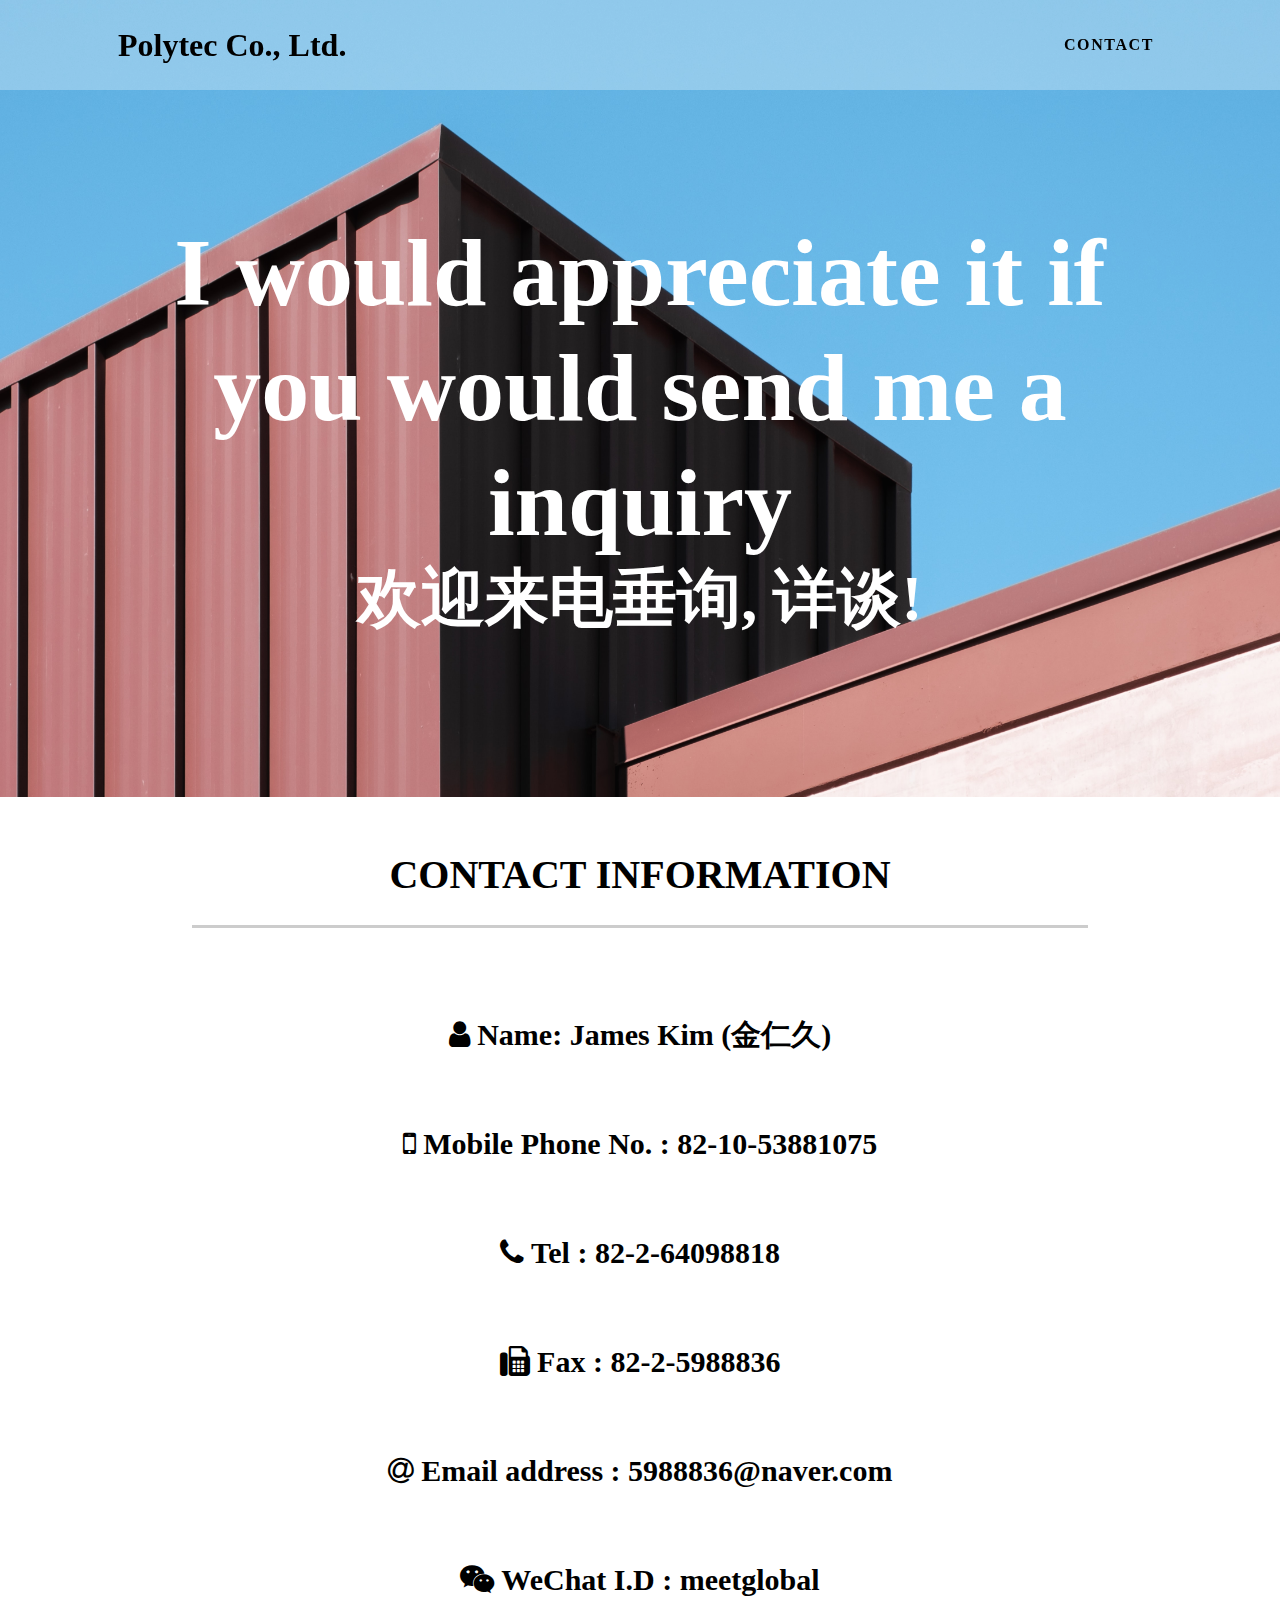
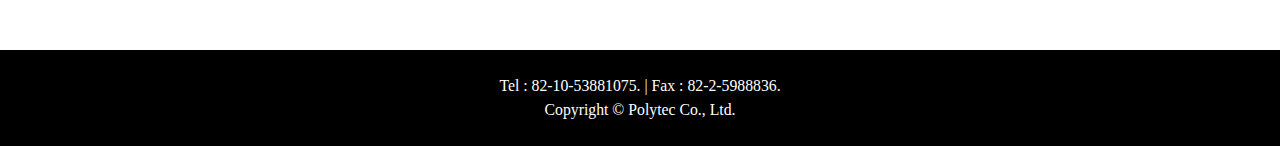
==== contact.html @ 610fff8f "Add files via upload" ====
<!DOCTYPE html>
<html lang="en">
    <head>
        <meta charset="utf-8" />
        <meta name="viewport" content="width=device-width, initial-scale=1, shrink-to-fit=no" />
        <meta name="description" content="" />
        <meta name="author" content="" />
        <title>Polytec Co., Ltd.</title>
        <link rel="icon" type="image/x-icon" href="images/favicon.ico" />
        <link href="css/styles.css" rel="stylesheet" />
        <link rel="stylesheet" href = "css/font-awesome.min.css">
    </head>








    <body id="page-top">
        <!-- Navigation-->
        <nav class="navbar navbar-expand-lg navbar-dark navbar-custom fixed-top">
            <div class="container px-5">
                <a class="navbar-brand" href="index.html">Polytec Co., Ltd.</a>
                <button class="navbar-toggler" type="button" data-bs-toggle="collapse" data-bs-target="#navbarResponsive" aria-controls="navbarResponsive" aria-expanded="false" aria-label="Toggle navigation"><span class="navbar-toggler-icon"></span></button>

                <div class="collapse navbar-collapse" id="navbarResponsive">
                    <ul class="navbar-nav ms-auto">
                        <li class="nav-item"><a class="nav-link" href="#!">Contact</a></li>
                        <!-- <li class="nav-item"><a class="nav-link" href="#!">Log In</a></li> -->
                    </ul>
                </div>

            </div>

        </nav>


        <!-- Header-->
        <header class="masthead text-center text-white">
            <div class="masthead-content">
                <div class="container px-5">
                    <h1 class="masthead-heading mb-0">I would appreciate it if you would send me a inquiry</h1>
                    <h1 class="masthead-subheading mb-0">欢迎来电垂询, 详谈!</h1>
                    <!-- <a class="btn btn-primary btn-xl rounded-pill mt-5" href="#scroll">Contact</a> -->
                </div>
            </div>

        </header> 


        <body>
            <!-- <img id="logo" src = "images/logo.png" width = "300" height = "100"> -->
            <p class = "information">
               CONTACT INFORMATION
            </p>
            <p class = "contact">
                <i class="fa fa-user"></i>
                Name: James Kim (金仁久)
            </p>
            <p class = "contact">
                <i class="fa fa-mobile"></i>
                Mobile Phone No. : 82-10-53881075
            </p>
            <p class = "contact">
                <i class="fa fa-phone"></i>
                Tel : 82-2-64098818
            </p>
            <p class = "contact">
                <i class="fa fa-fax"></i>
                Fax : 82-2-5988836 
            </p>
            <p class = "contact">
                <i class="fa fa-at"></i>
                Email address : 5988836@naver.com
            </p>
            <p class = "contact">
                <i class="fa fa-weixin"></i>
                WeChat I.D : meetglobal
            </p>
            


        </body>


        <!-- Footer-->
        <footer class="py-5 bg-black">
            <div class="container px-5">
            <p class="m-0 text-center text-white small">Tel : 82-10-53881075. | Fax : 82-2-5988836.</p>
            <p class="m-0 text-center text-white small">Copyright &copy; Polytec Co., Ltd.</p></div>
        </footer>

        <!-- Bootstrap core JS-->
        <script src="https://cdn.jsdelivr.net/npm/bootstrap@5.1.0/dist/js/bootstrap.bundle.min.js"></script>
        <!-- Core theme JS-->
        <script src="js/scripts.js"></script>
    </body>
</html>
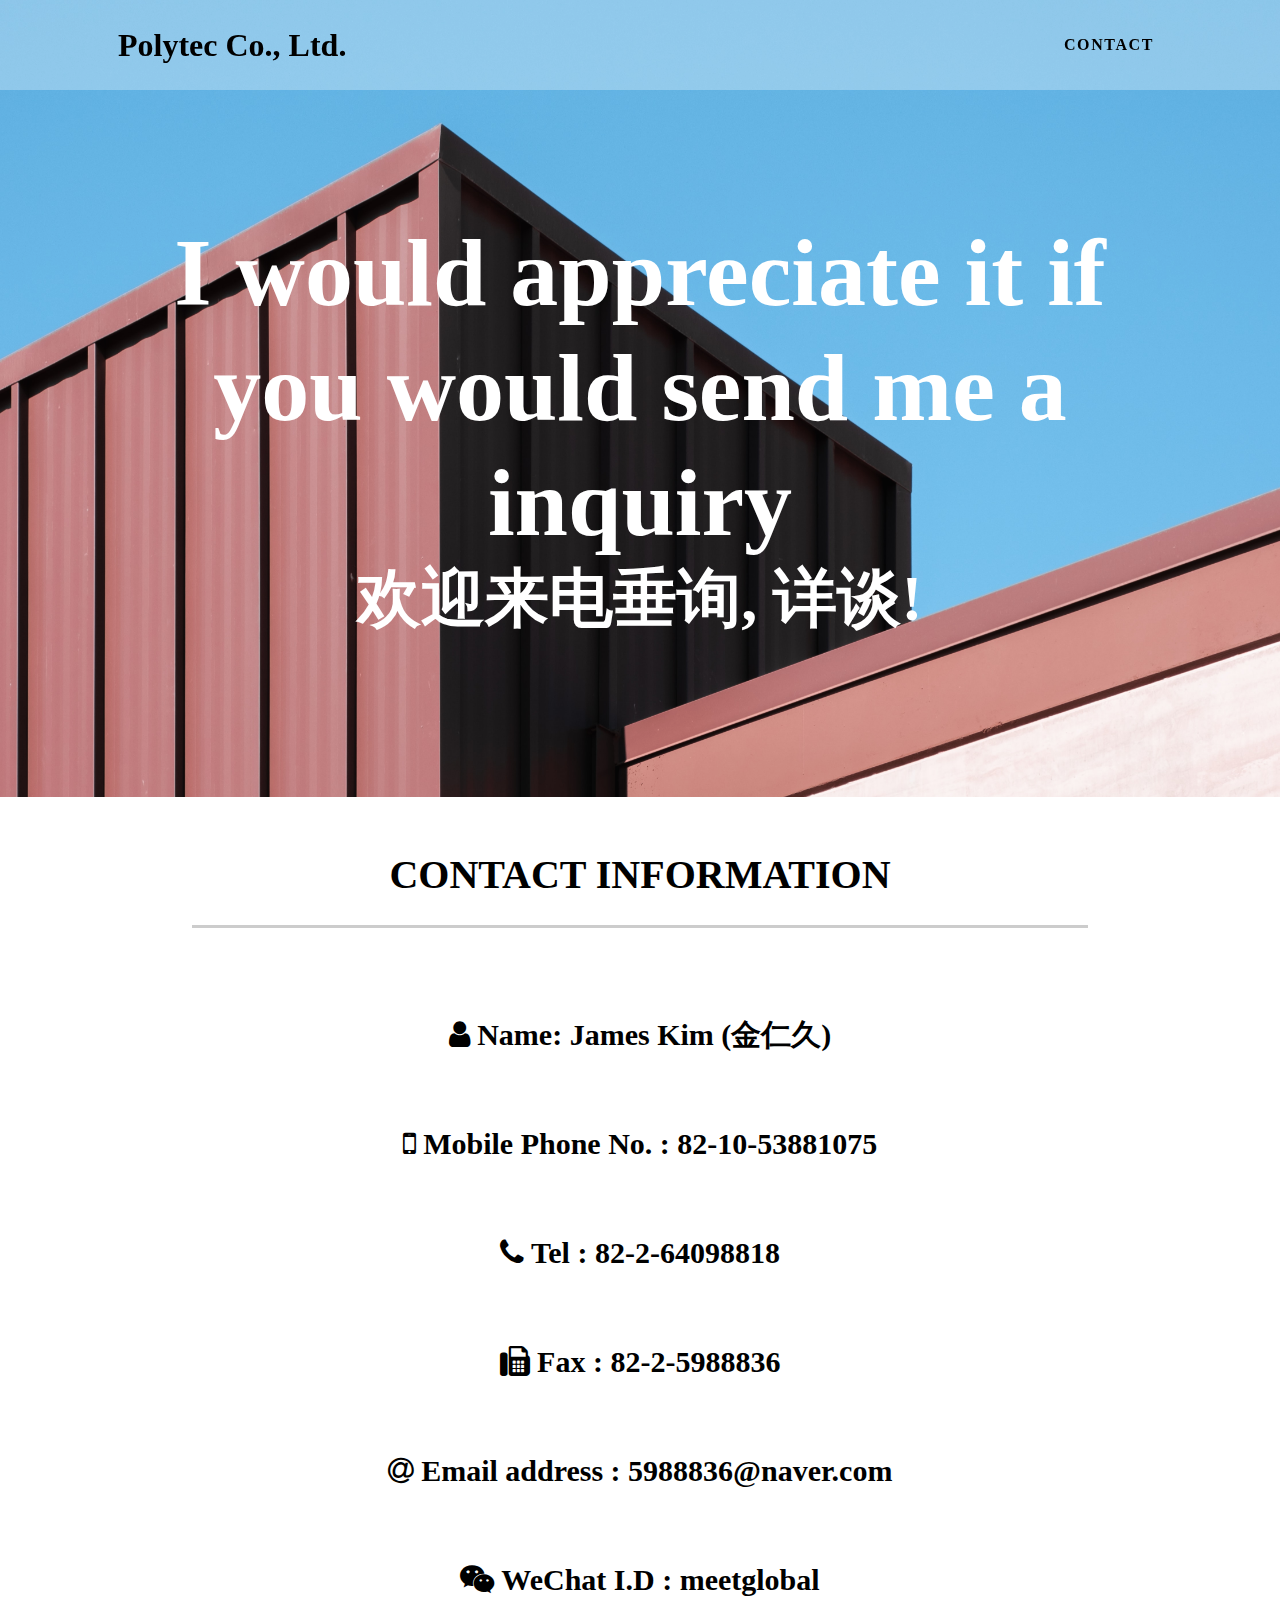
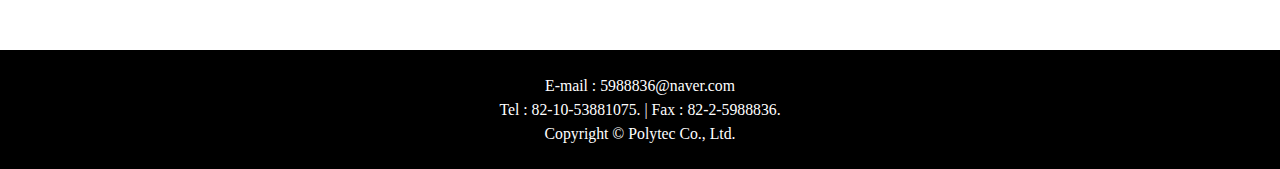
==== commit fbea85bd: "Update contact.html" ====
--- a/contact.html
+++ b/contact.html
@@ -88,6 +88,7 @@
         <!-- Footer-->
         <footer class="py-5 bg-black">
             <div class="container px-5">
+            <p class="m-0 text-center text-white small">E-mail : 5988836@naver.com</p>
             <p class="m-0 text-center text-white small">Tel : 82-10-53881075. | Fax : 82-2-5988836.</p>
             <p class="m-0 text-center text-white small">Copyright &copy; Polytec Co., Ltd.</p></div>
         </footer>
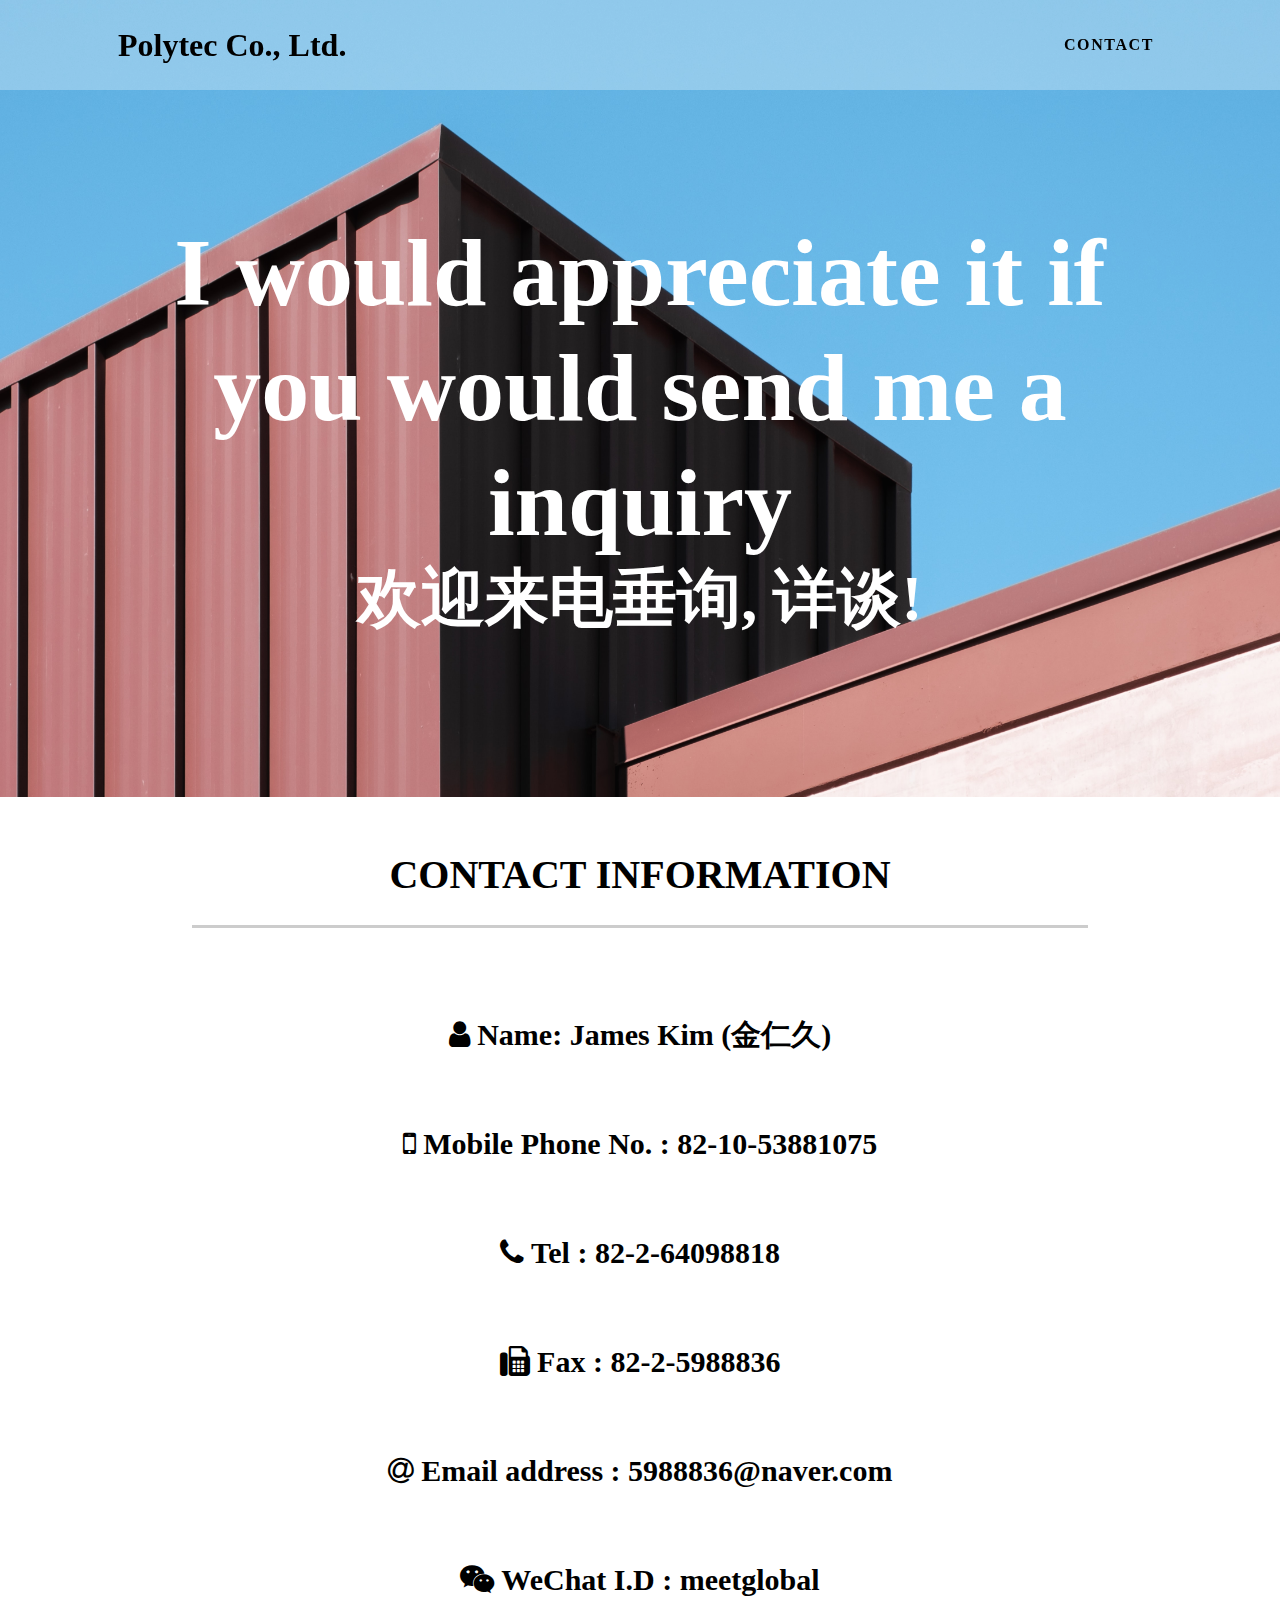
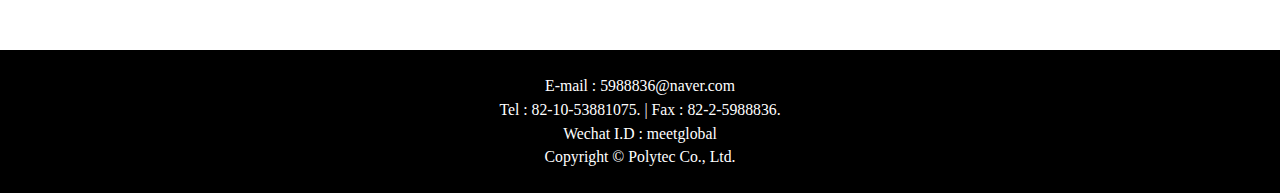
==== commit 604e955d: "Update contact.html" ====
--- a/contact.html
+++ b/contact.html
@@ -90,6 +90,7 @@
             <div class="container px-5">
             <p class="m-0 text-center text-white small">E-mail : 5988836@naver.com</p>
             <p class="m-0 text-center text-white small">Tel : 82-10-53881075. | Fax : 82-2-5988836.</p>
+            <p class="m-0 text-center text-white small">Wechat I.D : meetglobal</p>  
             <p class="m-0 text-center text-white small">Copyright &copy; Polytec Co., Ltd.</p></div>
         </footer>
 
